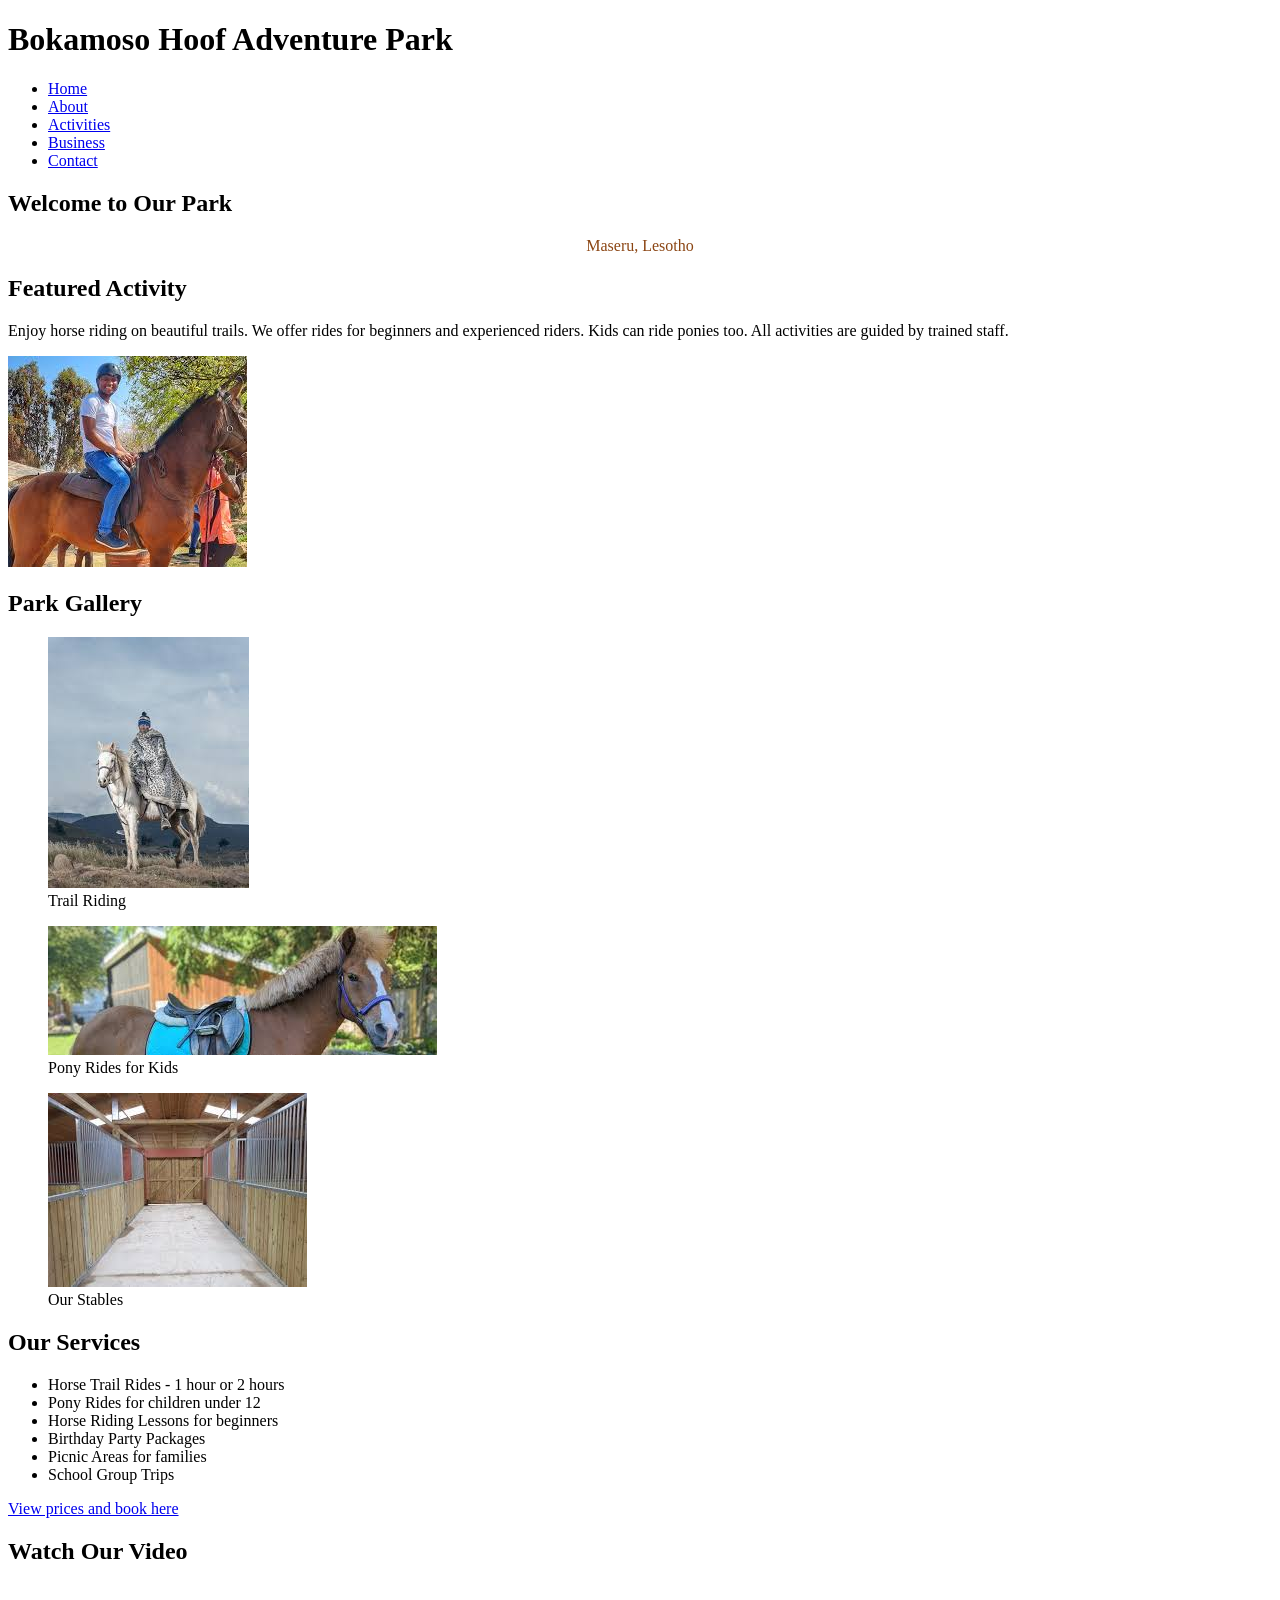
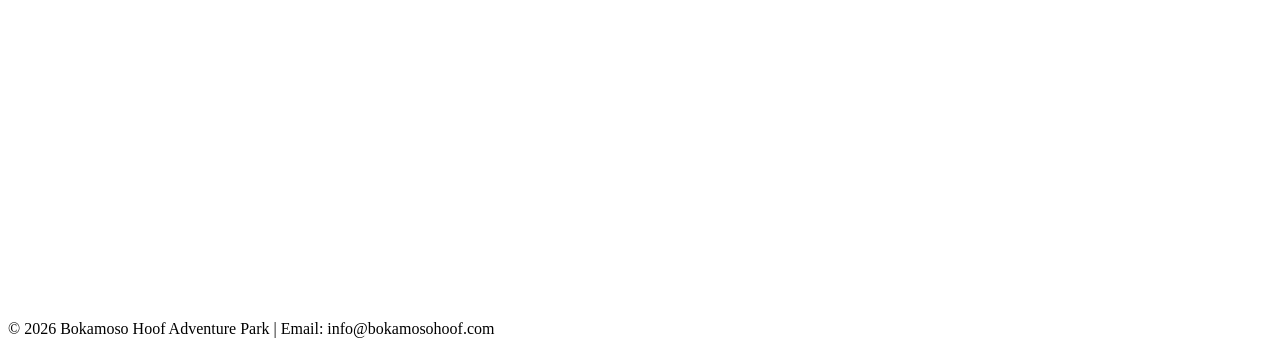
==== index.html @ 97e47c28 "Add files via upload" ====
<!DOCTYPE html>
<html lang="en">
<head>
  <meta charset="UTF-8">
  <meta name="viewport" content="width=device-width, initial-scale=1.0">
  <title>Bokamoso Hoof Adventure Park</title>
  <link rel="stylesheet" href="css/style.css">
</head>
<body>
<header>
  <h1>Bokamoso Hoof Adventure Park</h1>
  <nav>
    <ul>
      <li><a href="index.html">Home</a></li>
      <li><a href="about.html">About</a></li>
      <li><a href="products.html">Activities</a></li>
      <li><a href="business.html">Business</a></li>
      <li><a href="contact.html">Contact</a></li>
    </ul>
  </nav>
</header>

<main>
  <h2>Welcome to Our Park</h2>
  <p style="text-align: center; color: #8B4513;">Maseru, Lesotho</p>

  <section>
    <h2>Featured Activity</h2>
    <p>Enjoy horse riding on beautiful trails. We offer rides for beginners and experienced riders. Kids can ride ponies too. All activities are guided by trained staff.</p>
    <img class="img-large" src="assets/images/horese.jpg" alt="Horse riding" onerror="this.src='https://placehold.co/500x300/2d5a2c/white?text=Horse+Riding'">
  </section>

  <section>
    <h2>Park Gallery</h2>
    <div class="gallery">
      <figure>
        <img src="assets/images/trail.jpg" alt="Trail riding" onerror="this.src='https://placehold.co/250x180/2d5a2c/white?text=Trail+Riding'">
        <figcaption>Trail Riding</figcaption>
      </figure>
      <figure>
        <img src="assets/images/pony.jpg" alt="Pony rides" onerror="this.src='https://placehold.co/250x180/2d5a2c/white?text=Pony+Rides'">
        <figcaption>Pony Rides for Kids</figcaption>
      </figure>
      <figure>
        <img src="assets/images/stables.jpg" alt="Stables" onerror="this.src='https://placehold.co/250x180/2d5a2c/white?text=Stables'">
        <figcaption>Our Stables</figcaption>
      </figure>
    </div>
  </section>

  <section>
    <h2>Our Services</h2>
    <ul>
      <li>Horse Trail Rides - 1 hour or 2 hours</li>
      <li>Pony Rides for children under 12</li>
      <li>Horse Riding Lessons for beginners</li>
      <li>Birthday Party Packages</li>
      <li>Picnic Areas for families</li>
      <li>School Group Trips</li>
    </ul>
    <p><a href="products.html">View prices and book here</a></p>
  </section>

  <section>
    <h2>Watch Our Video</h2>
    <iframe width="100%" height="315" src="https://youtu.be/qKnGtwAi0MU?si=cWSZmIY5t2-Zp3fB" frameborder="0" allowfullscreen></iframe>
  </section>
</main>

<footer>
  <p>© 2026 Bokamoso Hoof Adventure Park | Email: info@bokamosohoof.com</p>
</footer>
</body>
</html>
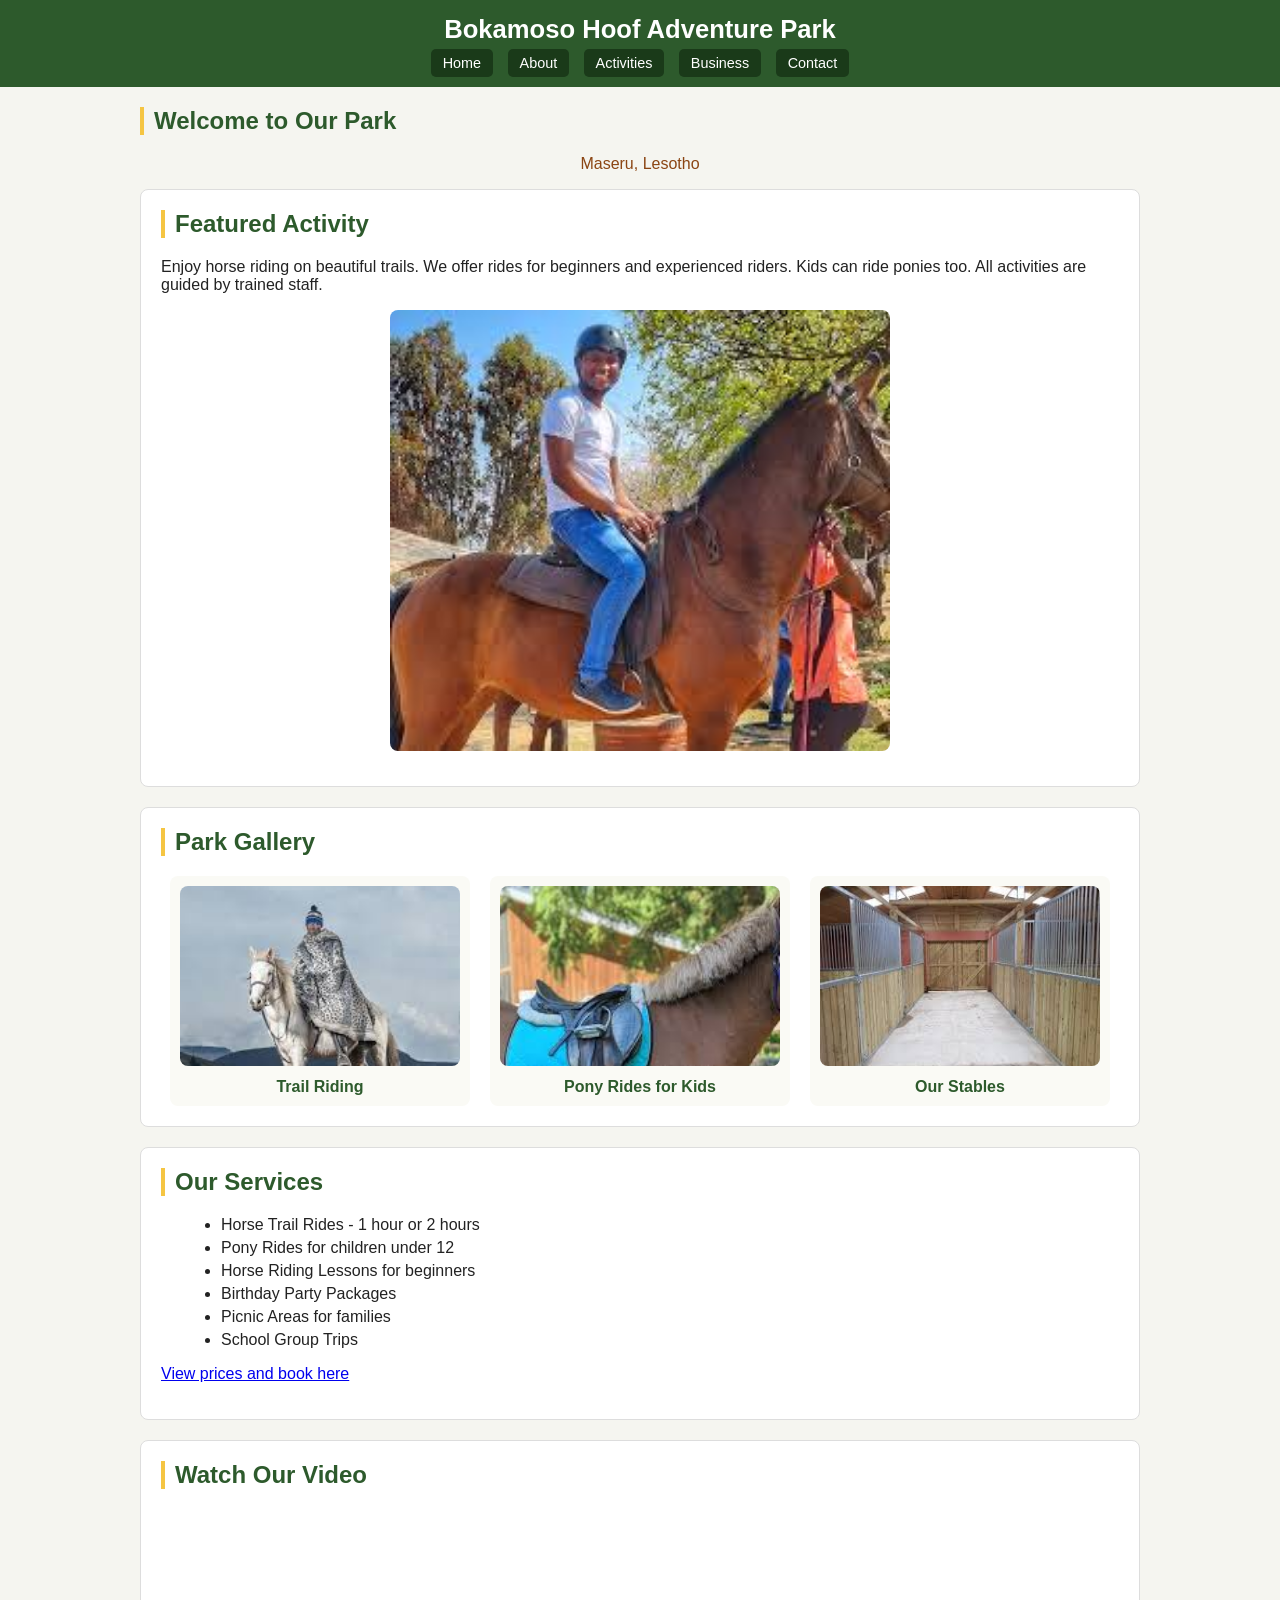
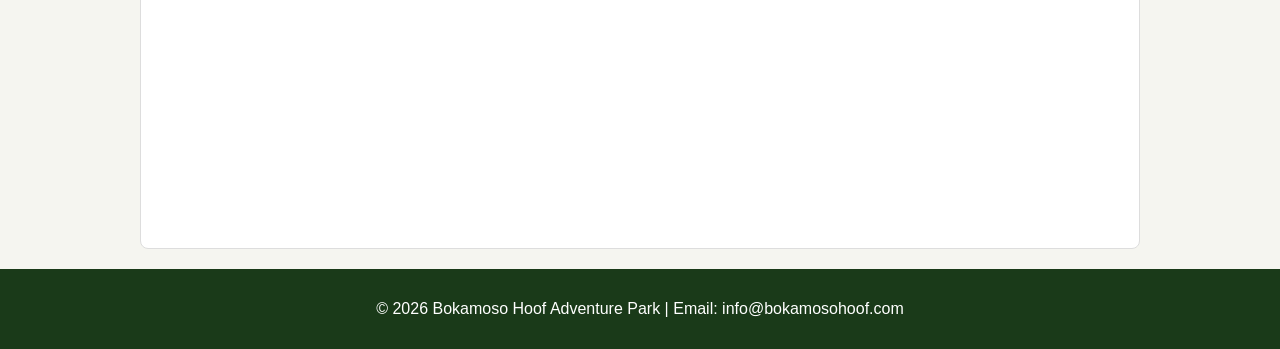
==== commit 81eb8237: "Update index.html" ====
--- a/index.html
+++ b/index.html
@@ -63,7 +63,15 @@
 
   <section>
     <h2>Watch Our Video</h2>
-    <iframe width="100%" height="315" src="https://youtu.be/qKnGtwAi0MU?si=cWSZmIY5t2-Zp3fB" frameborder="0" allowfullscreen></iframe>
+    <iframe 
+      width="560" 
+      height="315"
+      src="https://youtu.be/qKnGtwAi0MU?si=cWSZmIY5t2-Zp3fB"
+      title="YouTube video player"
+      frameborder="0"
+      allow="accelerometer; autoplay; clipboard-write; encrypted-media; gyroscope; picture-in-picture"
+      allowfullscreen>
+    </iframe>
   </section>
 </main>
 
@@ -71,4 +79,4 @@
   <p>© 2026 Bokamoso Hoof Adventure Park | Email: info@bokamosohoof.com</p>
 </footer>
 </body>
-</html>+</html>
--- a/css/style.css
+++ b/css/style.css
@@ -0,0 +1,208 @@
+/* Simple CSS for Bokamoso Hoof Adventure Park */
+body {
+  font-family: Arial, Helvetica, sans-serif;
+  background: #f5f5f0;
+  color: #222;
+  margin: 0;
+  padding: 0;
+}
+
+header {
+  background: #2d5a2c;
+  padding: 15px;
+  text-align: center;
+  color: white;
+}
+
+header h1 {
+  margin: 0;
+  font-size: 1.6rem;
+}
+
+nav ul {
+  list-style: none;
+  padding: 0;
+  margin: 10px 0 0 0;
+  text-align: center;
+}
+
+nav li {
+  display: inline-block;
+  margin: 0 5px;
+}
+
+nav a {
+  color: white;
+  text-decoration: none;
+  padding: 6px 12px;
+  background: #1a3a19;
+  border-radius: 5px;
+  font-size: 0.9rem;
+}
+
+nav a:hover {
+  background: #f5c542;
+  color: #1a3a19;
+}
+
+main {
+  max-width: 1000px;
+  margin: 20px auto;
+  padding: 0 15px;
+}
+
+section {
+  background: white;
+  padding: 20px;
+  margin-bottom: 20px;
+  border-radius: 8px;
+  border: 1px solid #ddd;
+}
+
+h2 {
+  color: #2d5a2c;
+  margin-top: 0;
+  border-left: 4px solid #f5c542;
+  padding-left: 10px;
+}
+
+h3 {
+  color: #8B4513;
+}
+
+.gallery {
+  display: flex;
+  flex-wrap: wrap;
+  gap: 20px;
+  justify-content: center;
+}
+
+.gallery figure {
+  flex: 1 1 250px;
+  max-width: 280px;
+  margin: 0;
+  text-align: center;
+  background: #fafaf5;
+  padding: 10px;
+  border-radius: 8px;
+}
+
+.gallery img {
+  width: 100%;
+  height: 180px;
+  object-fit: cover;
+  border-radius: 8px;
+}
+
+.gallery figcaption {
+  margin-top: 8px;
+  font-weight: bold;
+  color: #2d5a2c;
+}
+
+.img-large {
+  width: 100%;
+  max-width: 500px;
+  height: auto;
+  display: block;
+  margin: 15px auto;
+  border-radius: 8px;
+}
+
+.img-service {
+  width: 100%;
+  max-width: 400px;
+  height: auto;
+  display: block;
+  margin: 10px auto;
+  border-radius: 8px;
+}
+
+table {
+  width: 100%;
+  border-collapse: collapse;
+  background: white;
+}
+
+th, td {
+  border: 1px solid #ddd;
+  padding: 10px;
+  text-align: left;
+}
+
+th {
+  background: #2d5a2c;
+  color: white;
+}
+
+form {
+  background: #f9f9f5;
+  padding: 20px;
+  border-radius: 8px;
+}
+
+label {
+  font-weight: bold;
+  display: block;
+  margin-top: 10px;
+}
+
+input, select, textarea {
+  width: 100%;
+  padding: 8px;
+  margin-top: 5px;
+  margin-bottom: 10px;
+  border: 1px solid #ccc;
+  border-radius: 5px;
+}
+
+button {
+  background: #2d5a2c;
+  color: white;
+  padding: 10px 20px;
+  border: none;
+  border-radius: 5px;
+  cursor: pointer;
+  margin-top: 10px;
+}
+
+button:hover {
+  background: #f5c542;
+  color: #1a3a19;
+}
+
+ul, ol {
+  margin: 10px 0 10px 20px;
+}
+
+li {
+  margin: 5px 0;
+}
+
+iframe {
+  max-width: 100%;
+  border-radius: 8px;
+}
+
+footer {
+  background: #1a3a19;
+  text-align: center;
+  padding: 15px;
+  margin-top: 20px;
+  color: white;
+}
+
+footer a {
+  color: #f5c542;
+}
+
+@media (max-width: 600px) {
+  nav li {
+    display: block;
+    margin: 8px 0;
+  }
+  
+  h2 {
+    font-size: 1.3rem;
+  }
+}
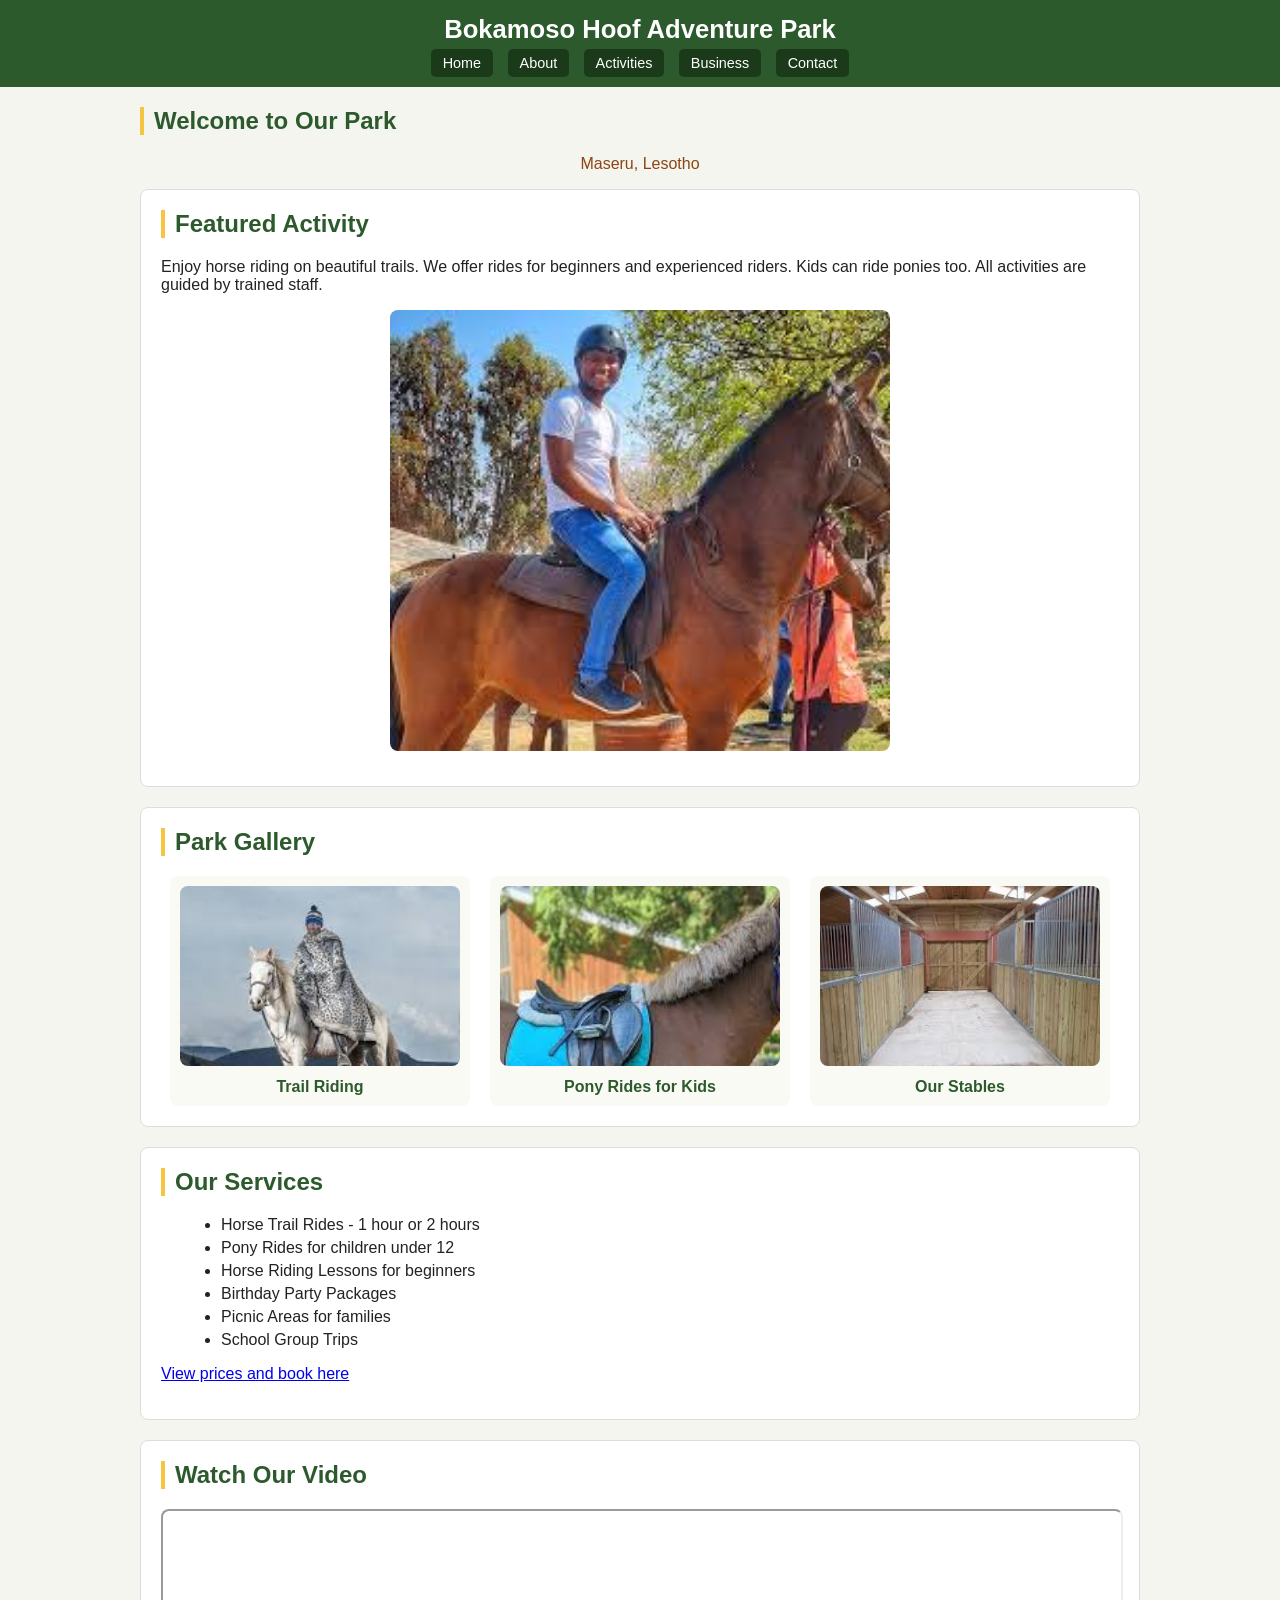
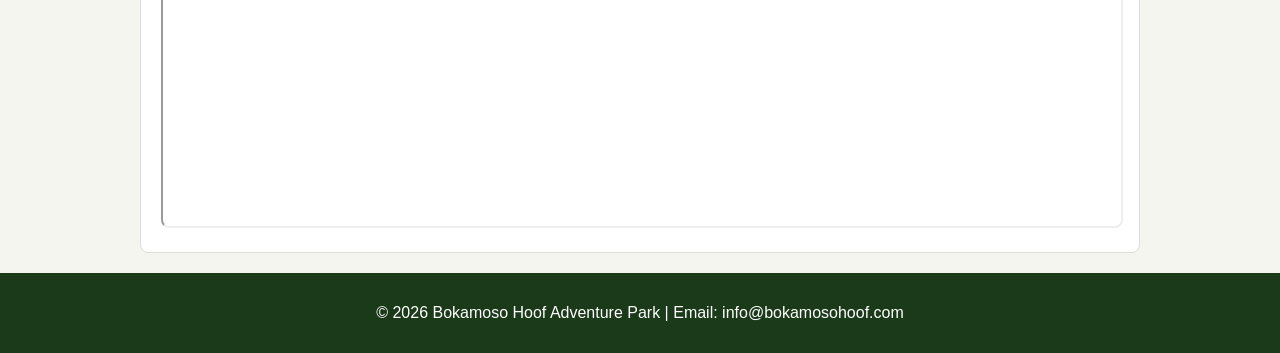
==== commit 113cc869: "Add files via upload" ====
--- a/index.html
+++ b/index.html
@@ -62,21 +62,20 @@
   </section>
 
   <section>
-    <h2>Watch Our Video</h2>
-    <iframe 
-      width="560" 
-      height="315"
-      src="https://youtu.be/qKnGtwAi0MU?si=cWSZmIY5t2-Zp3fB"
-      title="YouTube video player"
-      frameborder="0"
-      allow="accelerometer; autoplay; clipboard-write; encrypted-media; gyroscope; picture-in-picture"
-      allowfullscreen>
-    </iframe>
-  </section>
+  <h2>Watch Our Video</h2>
+  <iframe 
+    width="100%" 
+    height="315" 
+    src="https://www.youtube.com/embed/qKnGtwAi0MU"
+    title="YouTube video player"
+    allow="accelerometer; autoplay; clipboard-write; encrypted-media; gyroscope; picture-in-picture"
+    allowfullscreen>
+  </iframe>
+</section>
 </main>
 
 <footer>
   <p>© 2026 Bokamoso Hoof Adventure Park | Email: info@bokamosohoof.com</p>
 </footer>
 </body>
-</html>
+</html>
